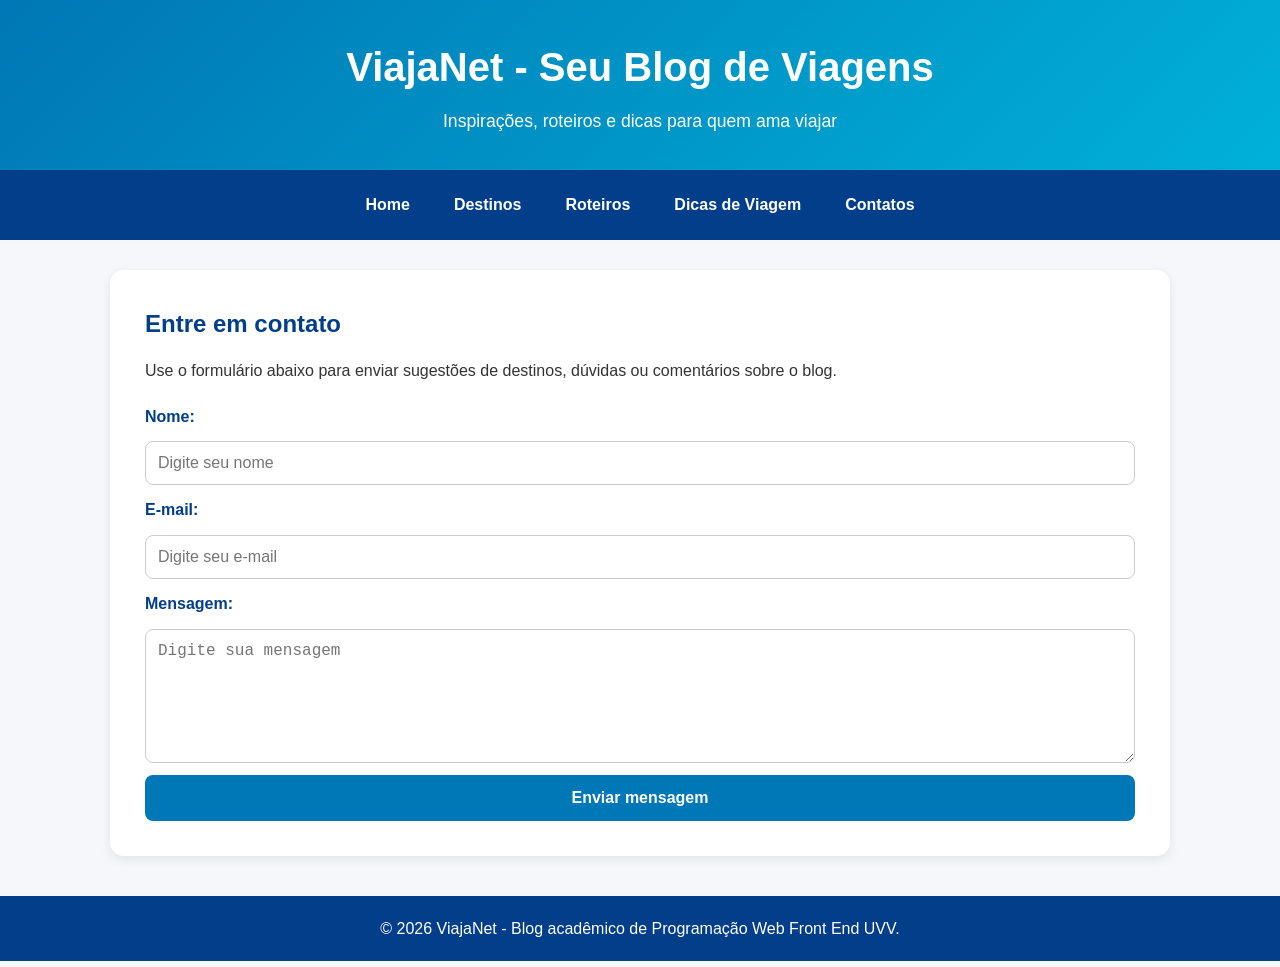
==== contatos.html @ b8bc7b5c "Arquivos para avaliação Arquivos para avaliação" ====
<!DOCTYPE html>
<html lang="pt-BR">
<head>
    <meta charset="UTF-8">
    <meta name="viewport" content="width=device-width, initial-scale=1.0">
    <title>Viajando Pelo Mundo | Contatos</title>
    <link rel="stylesheet" href="style.css">
</head>
<body>
    <header>
        <div class="topo">
            <h1>ViajaNet - Seu Blog de Viagens</h1>
            <p>Inspirações, roteiros e dicas para quem ama viajar</p>
        </div>
        <nav>
            <a href="index.html">Home</a>
            <a href="destinos.html">Destinos</a>
            <a href="roteiros.html">Roteiros</a>
            <a href="dicas.html">Dicas de Viagem</a>
            <a href="contatos.html">Contatos</a>
        </nav>
    </header>

    <main>
        <section class="conteudo contato">
            <h2>Entre em contato</h2>
            <p>Use o formulário abaixo para enviar sugestões de destinos, dúvidas ou comentários sobre o blog.</p>

            <form method="GET" action="mailto:leonardonobre@gmail.com">
                <label for="nome">Nome:</label>
                <input type="text" id="nome" name="nome" placeholder="Digite seu nome">

                <label for="email">E-mail:</label>
                <input type="email" id="email" name="email" placeholder="Digite seu e-mail">

                <label for="mensagem">Mensagem:</label>
                <textarea id="mensagem" name="mensagem" rows="6" placeholder="Digite sua mensagem"></textarea>

                <button type="submit">Enviar mensagem</button>
            </form>
        </section>
    </main>

    <footer>
        <p>&copy; 2026 ViajaNet - Blog acadêmico de Programação Web Front End UVV.</p>
    </footer>
</body>
</html>
---- style.css ----
* {
    margin: 0;
    padding: 0;
    box-sizing: border-box;
}

body {
    font-family: Arial, Helvetica, sans-serif;
    background-color: #f5f7fa;
    color: #333;
    line-height: 1.6;
}

header {
    background: linear-gradient(135deg, #0077b6, #00b4d8);
    color: white;
    text-align: center;
}

.topo {
    padding: 35px 20px;
}

.topo h1 {
    font-size: 2.5rem;
    margin-bottom: 8px;
}

.topo p {
    font-size: 1.1rem;
}

nav {
    background-color: #023e8a;
    padding: 14px;
    display: flex;
    justify-content: center;
    flex-wrap: wrap;
    gap: 20px;
}

nav a {
    color: white;
    text-decoration: none;
    font-weight: bold;
    padding: 8px 12px;
    border-radius: 20px;
    transition: 0.3s;
}

nav a:hover {
    background-color: #caf0f8;
    color: #023e8a;
}

main {
    max-width: 1100px;
    margin: 30px auto;
    padding: 0 20px;
}

.hero {
    background-color: white;
    padding: 35px;
    border-radius: 14px;
    box-shadow: 0 4px 12px rgba(0, 0, 0, 0.08);
    text-align: center;
    margin-bottom: 35px;
}

.hero h2,
.destaques h2,
.conteudo h2 {
    color: #023e8a;
    margin-bottom: 15px;
}

.cards {
    display: grid;
    grid-template-columns: repeat(3, 1fr);
    gap: 25px;
}

.card {
    background-color: white;
    border-radius: 14px;
    overflow: hidden;
    box-shadow: 0 4px 12px rgba(0, 0, 0, 0.08);
    transition: transform 0.3s;
}

.card:hover {
    transform: translateY(-6px);
}

.card img {
    width: 100%;
    height: 210px;
    object-fit: cover;
    display: block;
}

.card h3 {
    color: #0077b6;
    padding: 18px 18px 5px;
}

.card p {
    padding: 0 18px 22px;
}

.conteudo {
    background-color: white;
    padding: 35px;
    border-radius: 14px;
    box-shadow: 0 4px 12px rgba(0, 0, 0, 0.08);
}

.conteudo h3 {
    color: #0077b6;
    margin-top: 22px;
    margin-bottom: 8px;
}

.imagem-principal {
    width: 100%;
    max-height: 420px;
    object-fit: cover;
    border-radius: 12px;
    margin: 15px 0 25px;
}

form {
    margin-top: 20px;
    display: flex;
    flex-direction: column;
    gap: 12px;
}

label {
    font-weight: bold;
    color: #023e8a;
}

input,
textarea {
    padding: 12px;
    border: 1px solid #ccc;
    border-radius: 8px;
    font-size: 1rem;
}

button {
    background-color: #0077b6;
    color: white;
    border: none;
    padding: 14px;
    border-radius: 8px;
    font-size: 1rem;
    font-weight: bold;
    cursor: pointer;
    transition: 0.3s;
}

button:hover {
    background-color: #023e8a;
}

footer {
    background-color: #023e8a;
    color: white;
    text-align: center;
    padding: 20px;
    margin-top: 40px;
}

@media (max-width: 768px) {
    .cards {
        grid-template-columns: 1fr;
    }

    .topo h1 {
        font-size: 2rem;
    }

    nav {
        gap: 8px;
    }
}
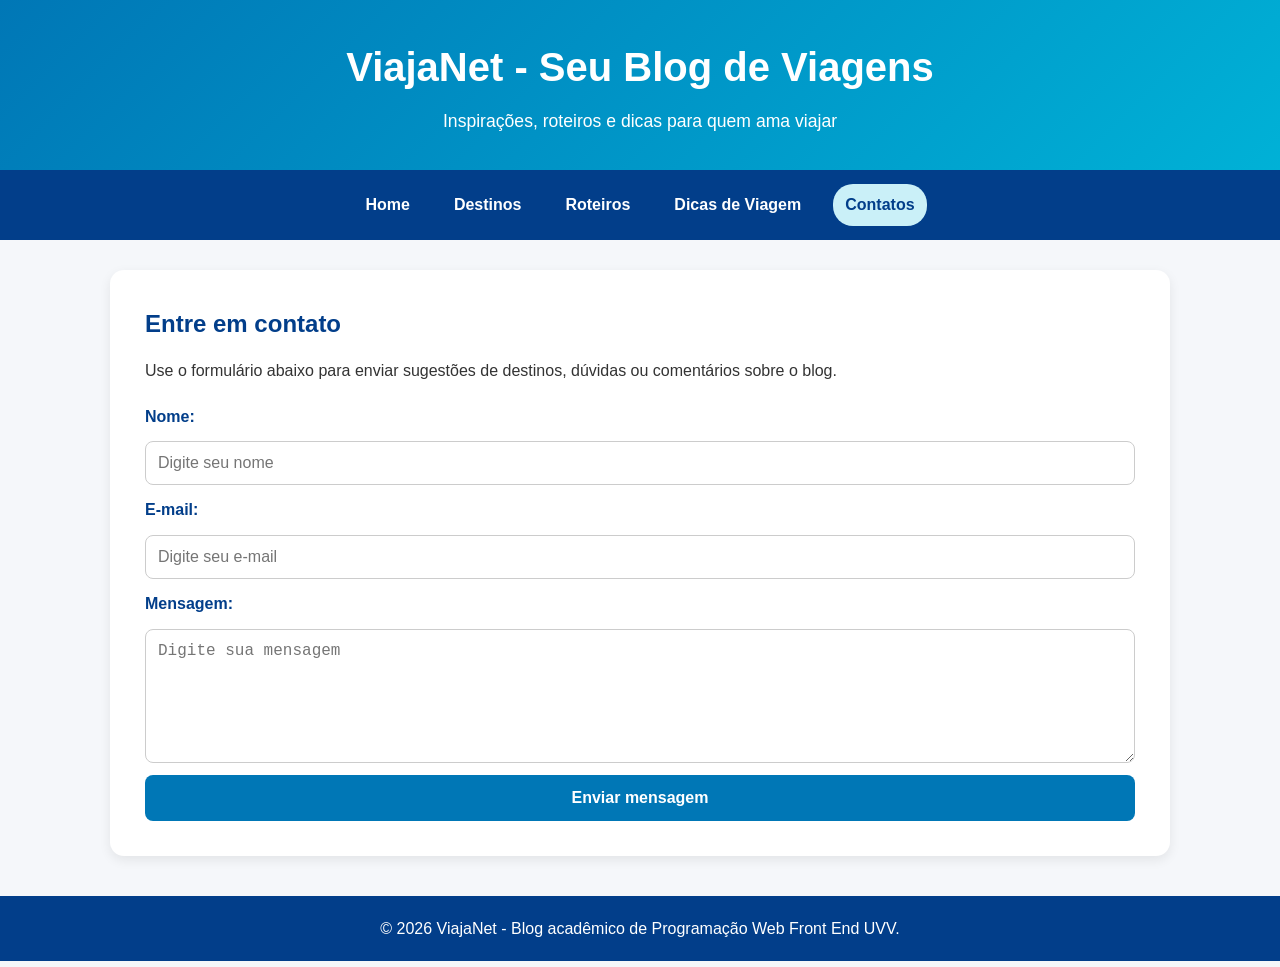
==== commit 41b036c7: "Ajuste do menu de opções Ajuste do menu de opções" ====
--- a/contatos.html
+++ b/contatos.html
@@ -3,7 +3,8 @@
 <head>
     <meta charset="UTF-8">
     <meta name="viewport" content="width=device-width, initial-scale=1.0">
-    <title>Viajando Pelo Mundo | Contatos</title>
+    <meta name="Author" content="Leonardo Nobre Fagnoni">
+    <title>ViajaNet | Contatos</title>
     <link rel="stylesheet" href="style.css">
 </head>
 <body>
@@ -13,11 +14,12 @@
             <p>Inspirações, roteiros e dicas para quem ama viajar</p>
         </div>
         <nav>
+            <!-- AQUI USEI O RECURSO DE TORNAR O LINK ATIVO -->
             <a href="index.html">Home</a>
             <a href="destinos.html">Destinos</a>
             <a href="roteiros.html">Roteiros</a>
             <a href="dicas.html">Dicas de Viagem</a>
-            <a href="contatos.html">Contatos</a>
+            <a href="contatos.html" class="ativo">Contatos</a>
         </nav>
     </header>
 
--- a/style.css
+++ b/style.css
@@ -1,3 +1,6 @@
+
+/* CSS Desenvolvido para a disciplina da UVV de Ciência da Computação
+Prog. Front end - Leonardo Nobre */
 * {
     margin: 0;
     padding: 0;
@@ -49,6 +52,12 @@
 }
 
 nav a:hover {
+    background-color: #caf0f8;
+    color: #023e8a;
+}
+
+/* Página Corrente */
+nav a.ativo {
     background-color: #caf0f8;
     color: #023e8a;
 }
